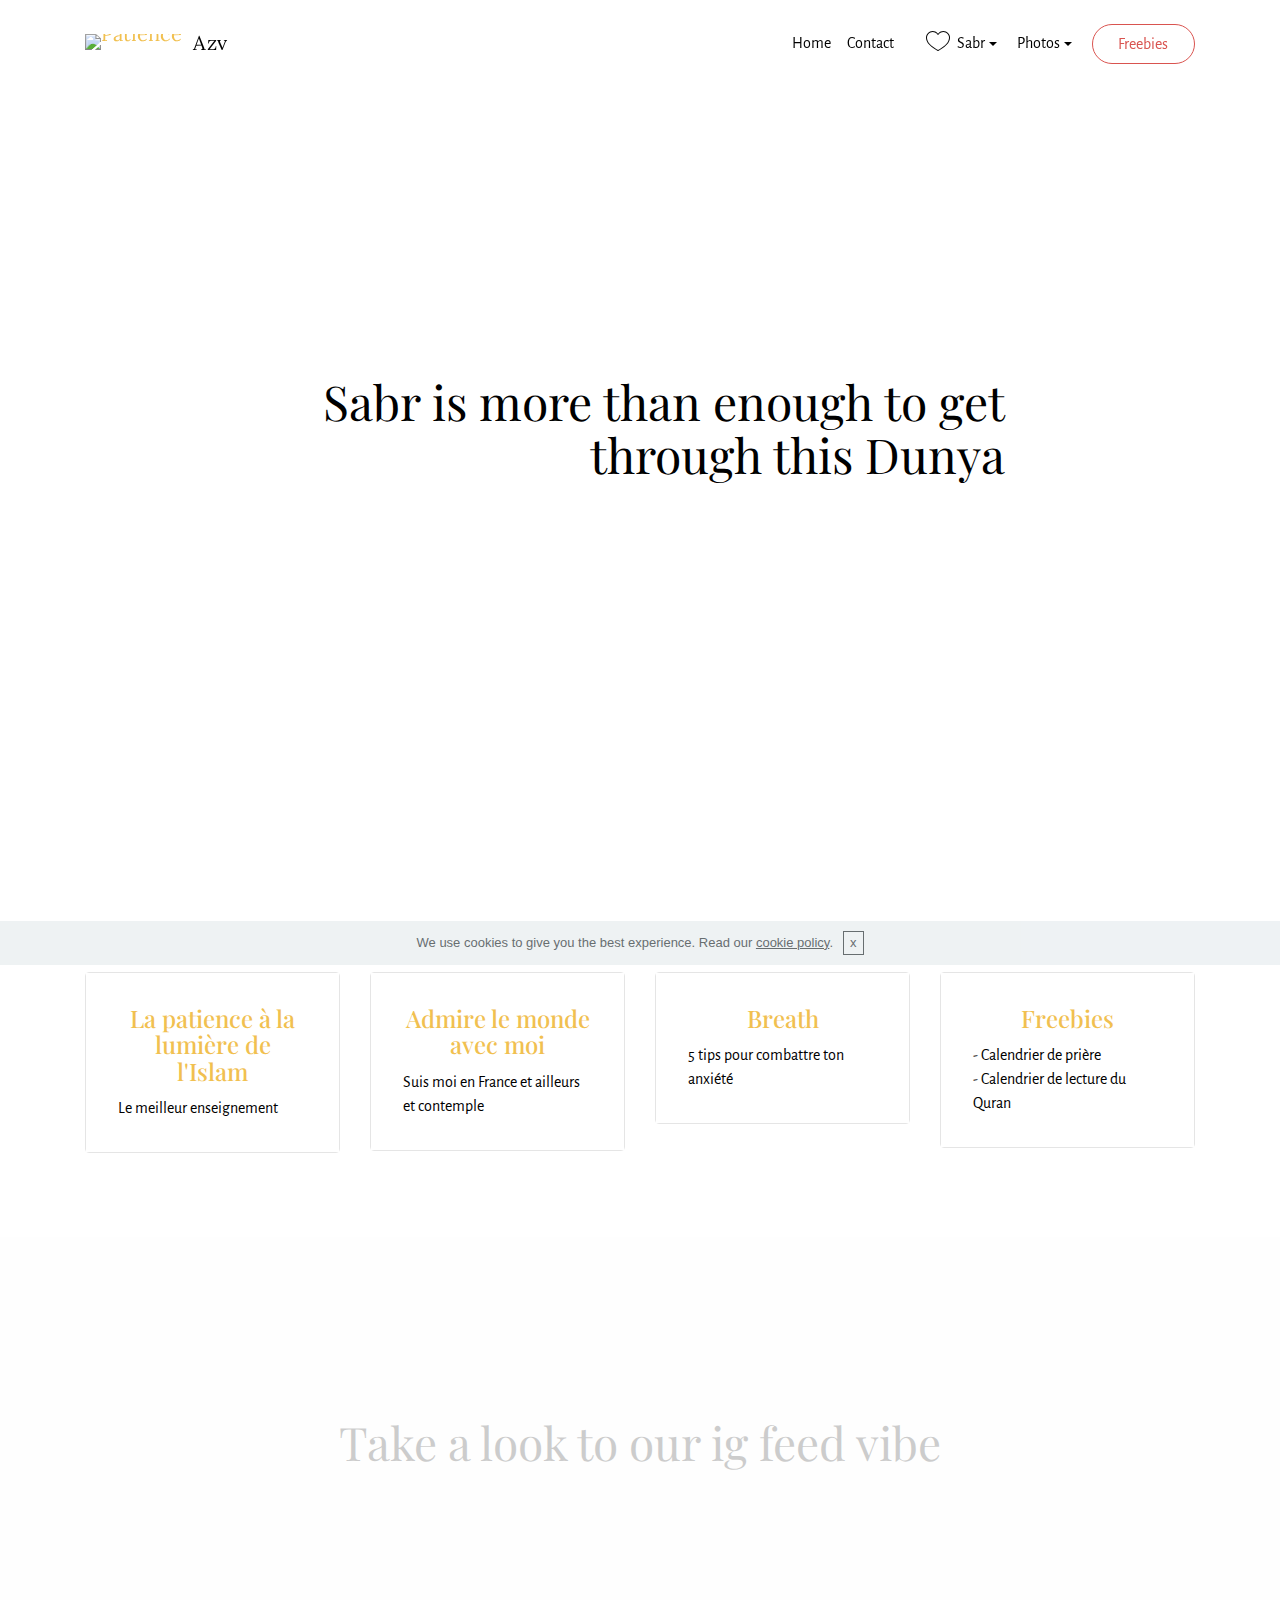
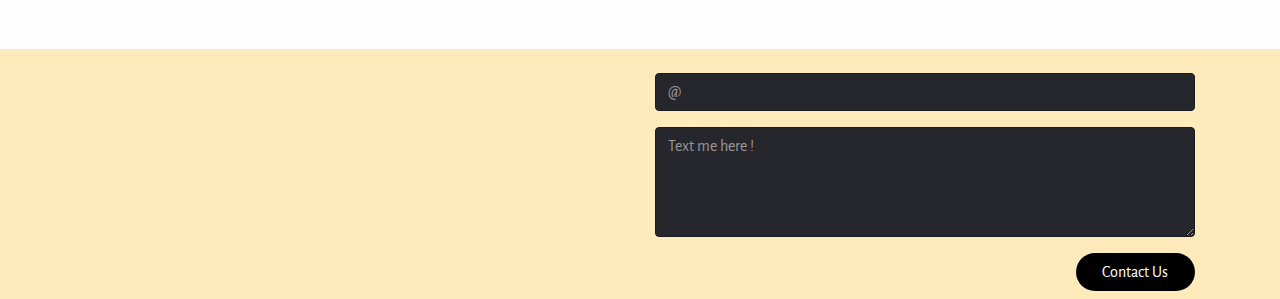
==== index.html @ bce5e8c2 "create github pages" ====
<!DOCTYPE html>
<html  >
<head>
  <!-- Site made with Mobirise Website Builder v4.9.6, https://mobirise.com -->
  <meta charset="UTF-8">
  <meta http-equiv="X-UA-Compatible" content="IE=edge">
  <meta name="generator" content="Mobirise v4.9.6, mobirise.com">
  <meta name="viewport" content="width=device-width, initial-scale=1, minimum-scale=1">
  <link rel="shortcut icon" href="assets/images/avatar-f344ed665e72-128-128x128.jpg" type="image/x-icon">
  <meta name="description" content="">
  
  <title>Home</title>
  <link rel="stylesheet" href="https://fonts.googleapis.com/css?family=Alegreya+Sans:400,700&subset=latin,vietnamese,latin-ext">
  <link rel="stylesheet" href="assets/web/assets/mobirise-icons/mobirise-icons.css">
  <link rel="stylesheet" href="https://fonts.googleapis.com/css?family=Playfair+Display:400,700&subset=latin,cyrillic">
  <link rel="stylesheet" href="assets/tether/tether.min.css">
  <link rel="stylesheet" href="assets/bootstrap/css/bootstrap.min.css">
  <link rel="stylesheet" href="assets/soundcloud-plugin/style.css">
  <link rel="stylesheet" href="assets/style.css">
  <link rel="stylesheet" href="assets/slick.css">
  <link rel="stylesheet" href="assets/dropdown-menu/style.light.css">
  <link rel="stylesheet" href="assets/puritym/css/style.css">
  <link rel="stylesheet" href="assets/mobirise/css/mbr-additional.css" type="text/css">
  
  
  
</head>
<body>
  <section id="dropdown-menu-1d" data-rv-view="0">

    <nav class="navbar navbar-dropdown transparent navbar-fixed-top bg-color">

        <div class="container">

            <div class="navbar-brand">
                <a href="https://sabr.com" class="navbar-logo"><img src="assets/images/avatar-f344ed665e72-128-128x128.jpg" alt="Patience" title="Logo"></a>
                <a class="text-black" href="https://mobirise.com">Azv</a>
            </div>

            <button class="navbar-toggler pull-xs-right hidden-md-up" type="button" data-toggle="collapse" data-target="#exCollapsingNavbar">
                <div class="hamburger-icon"></div>
            </button>

            <ul class="nav-dropdown collapse pull-xs-right navbar-toggleable-sm nav navbar-nav" id="exCollapsingNavbar"><li class="nav-item"><a class="nav-link link" href="index.html">Home</a></li><li class="nav-item"><a class="nav-link link" href="index.html#contacts3-3">Contact</a></li><li class="nav-item"><a class="nav-link link" href="https://mobirise.com/"></a></li><li class="nav-item dropdown open"><a class="nav-link link dropdown-toggle" data-toggle="dropdown-submenu" href="https://mobirise.com/" aria-expanded="true"><span class="mbri-hearth mbr-iconfont mbr-iconfont-btn"></span>Sabr</a><div class="dropdown-menu"><a class="dropdown-item" href="tips.html">5 tips</a><a class="dropdown-item" href="sabr.html">Flux</a><div class="dropdown open"><a class="dropdown-item dropdown-toggle" data-toggle="dropdown-submenu" href="https://mobirise.com/" aria-expanded="true"></a><div class="dropdown-menu dropdown-submenu"><a class="dropdown-item" href="https://mobirise.com/"></a><a class="dropdown-item" href="https://mobirise.com/"></a><a class="dropdown-item" href="https://mobirise.com/"></a><a class="dropdown-item" href="https://mobirise.com/"></a><a class="dropdown-item" href="https://mobirise.com/"></a><a class="dropdown-item" href="https://mobirise.com/"></a><a class="dropdown-item" href="https://mobirise.com/"></a><a class="dropdown-item" href="https://mobirise.com/"></a></div></div><a class="dropdown-item" href="https://mobirise.com/"></a></div></li><li class="nav-item dropdown"><a class="nav-link link dropdown-toggle" data-toggle="dropdown-submenu" href="https://mobirise.com/" aria-expanded="false">Photos</a><div class="dropdown-menu"><a class="dropdown-item" href="http://forums.mobirise.com/">Sunset</a><a class="dropdown-item" href="https://mobirise.com/">Architecture</a><a class="dropdown-item" href="https://mobirise.com/">Paysage</a></div></li><li class="nav-item nav-btn"><a class="nav-link btn btn-danger-outline btn-danger" href="freebies.html">Freebies</a></li></ul>

        </div>

    </nav>

</section>

<section class="mbr-section mbr-section-full mbr-after-navbar" id="header1-8" data-bg-video="https://www.youtube.com/watch?v=uNCr7NdOJgw" data-rv-view="2">
    <div class="mbr-table-cell">
        <div class="mbr-overlay" style="opacity: 0.3; background-color: rgb(255, 255, 255);"></div>
        <div class="container">
            <div class="row">
                <div class="col-md-8 col-md-offset-2 text-xs-center">

                    <h1 class="mbr-section-title display-1">Sabr is more than enough to get through this Dunya</h1>
                    
                    
                </div>
            </div>
        </div>
        
    </div>
</section>

<section class="mbr-section mbr-section-small" id="content4-7" data-rv-view="5" style="background-color: rgb(255, 255, 255); padding-top: 4.5rem; padding-bottom: 4.5rem;">
    
    <div class="container">
        <div class="row">
            <div class="col-sm-6 col-md-3">
                <div class="card cart-block">
                    <div class="card-block">
                        <h4 class="card-title text-xs-center"><a href="sabr.html">La patience à la lumière de l'Islam</a></h4>
                        <p class="card-text">Le meilleur enseignement&nbsp;</p>
                    </div>
                </div>
            </div>
            <div class="col-sm-6 col-md-3">
                <div class="card cart-block">
                    <div class="card-block">
                        <h4 class="card-title text-xs-center"><a href="images.html">Admire le monde avec moi</a></h4>
                        <p class="card-text">Suis moi en France et ailleurs et contemple</p>
                    </div>
                </div>
            </div>
            <div class="col-sm-6 col-md-3">
                <div class="card cart-block">
                    <div class="card-block">
                        <h4 class="card-title text-xs-center"><a href="tips.html">Breath</a></h4>
                        <p class="card-text">5 tips pour combattre ton anxiété</p>
                    </div>
                </div>
            </div>
            <div class="col-sm-6 col-md-3">
                <div class="card cart-block">
                    <div class="card-block">
                        <h4 class="card-title text-xs-center"><a href="freebies.html">Freebies</a></h4>
                        <p class="card-text">- Calendrier de prière<br>- Calendrier de lecture du Quran<br></p>
                    </div>
                </div>
            </div>
        </div>
    </div>
</section>

<section class="mbr-instagram-feed" data-rows="2" data-per-row-slider="" data-spacing="25" data-full-width="" data-token="6858901821.727bfe1.1b6ce65fba1f44b18cb4cd4fdd950321" data-per-row-grid="4" id="instagram-feed-block-0" data-rv-view="8" style="background-color: rgb(250, 250, 250); padding-top: 120px; padding-bottom: 120px;">
    
    <div class="container container_toggle">
        <div class="row">
            <div class="col">
                <div class="inst">
                    <h1 class="inst__title align-center mbr-fonts-style display-2">Take a look to our ig feed vibe</h1>
                    <div class="inst__content"></div>
                    
                </div>
            </div>
        </div>
    </div>
</section>

<section class="mbr-section mbr-section-small mbr-footer" id="contacts3-3" data-rv-view="10" style="background-color: rgb(254, 234, 186); padding-top: 1.5rem; padding-bottom: 0rem;">
    
    <div class="container">
        <div class="row">
            <div class="col-xs-12 col-md-3">
                <p></p>
            </div>
            <div class="col-xs-12 col-md-3"><br></div>
            <div class="col-xs-12 col-md-6" data-form-type="formoid">
                <div data-form-alert="true"><div hidden="" data-form-alert-success="true">Thanks guys !</div></div>
                <form action="https://mobirise.com/" method="post" data-form-title="MESSAGE">
                    <input type="hidden" value="liYkKkmPXoSe45EIgPayhD2ptLoiFRHOSjGR/8s+wASW4CvaYGzMm7VzmRflT7pzhmy2KMfcDWHfheKufHpAK67StiUDo1gWzpwzQFe5rUxRvrKaMI/DrkIcIG9L8Z79" data-form-email="true">
                    
                    <div class="form-group">
                        <input type="email" class="form-control input-sm input-inverse" name="email" required="" placeholder="@" data-form-field="Email">
                    </div>
                    
                    <div class="form-group">
                        <textarea class="form-control input-sm input-inverse" name="message" rows="4" placeholder="Text me here !" data-form-field="Message"></textarea>
                    </div>
                    <div class="text-xs-right"><button type="submit" class="btn btn-black">Contact Us</button></div>
                </form>
            </div>
        </div>
    </div>
</section>


  <script src="assets/web/assets/jquery/jquery.min.js"></script>
  <script src="assets/tether/tether.min.js"></script>
  <script src="assets/bootstrap/js/bootstrap.min.js"></script>
  <script src="assets/cookies-alert-plugin/cookies-alert-core.js"></script>
  <script src="assets/cookies-alert-plugin/cookies-alert-script.js"></script>
  <script src="assets/smooth-scroll/smooth-scroll.js"></script>
  <script src="assets/jquery-mb-ytplayer/jquery.mb.ytplayer.min.js"></script>
  <script src="assets/index.js"></script>
  <script src="assets/slick.min.js"></script>
  <script src="assets/dropdown-menu/script.js"></script>
  <script src="assets/puritym/js/script.js"></script>
  <script src="assets/formoid/formoid.min.js"></script>
  
  
<input name="cookieData" type="hidden" data-cookie-text="We use cookies to give you the best experience. Read our <a href='privacy.html'>cookie policy</a>.">
  </body>
</html>
---- assets/web/assets/mobirise-icons/mobirise-icons.css ----
@font-face {
  font-family: 'MobiriseIcons';
  src:  url('mobirise-icons.eot?spat4u');
  src:  url('mobirise-icons.eot?spat4u#iefix') format('embedded-opentype'),
    url('mobirise-icons.ttf?spat4u') format('truetype'),
    url('mobirise-icons.woff?spat4u') format('woff'),
    url('mobirise-icons.svg?spat4u#MobiriseIcons') format('svg');
  font-weight: normal;
  font-style: normal;
}

[class^="mbri-"], [class*=" mbri-"] {
  /* use !important to prevent issues with browser extensions that change fonts */
  font-family: MobiriseIcons !important;
  speak: none;
  font-style: normal;
  font-weight: normal;
  font-variant: normal;
  text-transform: none;
  line-height: 1;

  /* Better Font Rendering =========== */
  -webkit-font-smoothing: antialiased;
  -moz-osx-font-smoothing: grayscale;
}

.mbri-add-submenu:before {
  content: "\e900";
}
.mbri-alert:before {
  content: "\e901";
}
.mbri-align-center:before {
  content: "\e902";
}
.mbri-align-justify:before {
  content: "\e903";
}
.mbri-align-left:before {
  content: "\e904";
}
.mbri-align-right:before {
  content: "\e905";
}
.mbri-android:before {
  content: "\e906";
}
.mbri-apple:before {
  content: "\e907";
}
.mbri-arrow-down:before {
  content: "\e908";
}
.mbri-arrow-next:before {
  content: "\e909";
}
.mbri-arrow-prev:before {
  content: "\e90a";
}
.mbri-arrow-up:before {
  content: "\e90b";
}
.mbri-bold:before {
  content: "\e90c";
}
.mbri-bookmark:before {
  content: "\e90d";
}
.mbri-bootstrap:before {
  content: "\e90e";
}
.mbri-briefcase:before {
  content: "\e90f";
}
.mbri-browse:before {
  content: "\e910";
}
.mbri-bulleted-list:before {
  content: "\e911";
}
.mbri-calendar:before {
  content: "\e912";
}
.mbri-camera:before {
  content: "\e913";
}
.mbri-cart-add:before {
  content: "\e914";
}
.mbri-cart-full:before {
  content: "\e915";
}
.mbri-cash:before {
  content: "\e916";
}
.mbri-change-style:before {
  content: "\e917";
}
.mbri-chat:before {
  content: "\e918";
}
.mbri-clock:before {
  content: "\e919";
}
.mbri-close:before {
  content: "\e91a";
}
.mbri-cloud:before {
  content: "\e91b";
}
.mbri-code:before {
  content: "\e91c";
}
.mbri-contact-form:before {
  content: "\e91d";
}
.mbri-credit-card:before {
  content: "\e91e";
}
.mbri-cursor-click:before {
  content: "\e91f";
}
.mbri-cust-feedback:before {
  content: "\e920";
}
.mbri-database:before {
  content: "\e921";
}
.mbri-delivery:before {
  content: "\e922";
}
.mbri-desktop:before {
  content: "\e923";
}
.mbri-devices:before {
  content: "\e924";
}
.mbri-down:before {
  content: "\e925";
}
.mbri-download:before {
  content: "\e989";
}
.mbri-drag-n-drop:before {
  content: "\e927";
}
.mbri-drag-n-drop2:before {
  content: "\e928";
}
.mbri-edit:before {
  content: "\e929";
}
.mbri-edit2:before {
  content: "\e92a";
}
.mbri-error:before {
  content: "\e92b";
}
.mbri-extension:before {
  content: "\e92c";
}
.mbri-features:before {
  content: "\e92d";
}
.mbri-file:before {
  content: "\e92e";
}
.mbri-flag:before {
  content: "\e92f";
}
.mbri-folder:before {
  content: "\e930";
}
.mbri-gift:before {
  content: "\e931";
}
.mbri-github:before {
  content: "\e932";
}
.mbri-globe:before {
  content: "\e933";
}
.mbri-globe-2:before {
  content: "\e934";
}
.mbri-growing-chart:before {
  content: "\e935";
}
.mbri-hearth:before {
  content: "\e936";
}
.mbri-help:before {
  content: "\e937";
}
.mbri-home:before {
  content: "\e938";
}
.mbri-hot-cup:before {
  content: "\e939";
}
.mbri-idea:before {
  content: "\e93a";
}
.mbri-image-gallery:before {
  content: "\e93b";
}
.mbri-image-slider:before {
  content: "\e93c";
}
.mbri-info:before {
  content: "\e93d";
}
.mbri-italic:before {
  content: "\e93e";
}
.mbri-key:before {
  content: "\e93f";
}
.mbri-laptop:before {
  content: "\e940";
}
.mbri-layers:before {
  content: "\e941";
}
.mbri-left-right:before {
  content: "\e942";
}
.mbri-left:before {
  content: "\e943";
}
.mbri-letter:before {
  content: "\e944";
}
.mbri-like:before {
  content: "\e945";
}
.mbri-link:before {
  content: "\e946";
}
.mbri-lock:before {
  content: "\e947";
}
.mbri-login:before {
  content: "\e948";
}
.mbri-logout:before {
  content: "\e949";
}
.mbri-magic-stick:before {
  content: "\e94a";
}
.mbri-map-pin:before {
  content: "\e94b";
}
.mbri-menu:before {
  content: "\e94c";
}
.mbri-mobile:before {
  content: "\e94d";
}
.mbri-mobile2:before {
  content: "\e94e";
}
.mbri-mobirise:before {
  content: "\e94f";
}
.mbri-more-horizontal:before {
  content: "\e950";
}
.mbri-more-vertical:before {
  content: "\e951";
}
.mbri-music:before {
  content: "\e952";
}
.mbri-new-file:before {
  content: "\e953";
}
.mbri-numbered-list:before {
  content: "\e954";
}
.mbri-opened-folder:before {
  content: "\e955";
}
.mbri-pages:before {
  content: "\e956";
}
.mbri-paper-plane:before {
  content: "\e957";
}
.mbri-paperclip:before {
  content: "\e958";
}
.mbri-photo:before {
  content: "\e959";
}
.mbri-photos:before {
  content: "\e95a";
}
.mbri-pin:before {
  content: "\e95b";
}
.mbri-play:before {
  content: "\e95c";
}
.mbri-plus:before {
  content: "\e95d";
}
.mbri-preview:before {
  content: "\e95e";
}
.mbri-print:before {
  content: "\e95f";
}
.mbri-protect:before {
  content: "\e960";
}
.mbri-question:before {
  content: "\e961";
}
.mbri-quote-left:before {
  content: "\e962";
}
.mbri-quote-right:before {
  content: "\e963";
}
.mbri-refresh:before {
  content: "\e964";
}
.mbri-responsive:before {
  content: "\e965";
}
.mbri-right:before {
  content: "\e966";
}
.mbri-rocket:before {
  content: "\e967";
}
.mbri-sad-face:before {
  content: "\e968";
}
.mbri-sale:before {
  content: "\e969";
}
.mbri-save:before {
  content: "\e96a";
}
.mbri-search:before {
  content: "\e96b";
}
.mbri-setting:before {
  content: "\e96c";
}
.mbri-setting2:before {
  content: "\e96d";
}
.mbri-setting3:before {
  content: "\e96e";
}
.mbri-share:before {
  content: "\e96f";
}
.mbri-shopping-bag:before {
  content: "\e970";
}
.mbri-shopping-basket:before {
  content: "\e971";
}
.mbri-shopping-cart:before {
  content: "\e972";
}
.mbri-sites:before {
  content: "\e973";
}
.mbri-smile-face:before {
  content: "\e974";
}
.mbri-speed:before {
  content: "\e975";
}
.mbri-star:before {
  content: "\e976";
}
.mbri-success:before {
  content: "\e977";
}
.mbri-sun:before {
  content: "\e978";
}
.mbri-sun2:before {
  content: "\e979";
}
.mbri-tablet:before {
  content: "\e97a";
}
.mbri-tablet-vertical:before {
  content: "\e97b";
}
.mbri-target:before {
  content: "\e97c";
}
.mbri-timer:before {
  content: "\e97d";
}
.mbri-to-ftp:before {
  content: "\e97e";
}
.mbri-to-local-drive:before {
  content: "\e97f";
}
.mbri-touch-swipe:before {
  content: "\e980";
}
.mbri-touch:before {
  content: "\e981";
}
.mbri-trash:before {
  content: "\e982";
}
.mbri-underline:before {
  content: "\e983";
}
.mbri-unlink:before {
  content: "\e984";
}
.mbri-unlock:before {
  content: "\e985";
}
.mbri-up-down:before {
  content: "\e986";
}
.mbri-up:before {
  content: "\e987";
}
.mbri-update:before {
  content: "\e988";
}
.mbri-upload:before {
 content: "\e926"; 
}
.mbri-user:before {
  content: "\e98a";
}
.mbri-user2:before {
  content: "\e98b";
}
.mbri-users:before {
  content: "\e98c";
}
.mbri-video:before {
  content: "\e98d";
}
.mbri-video-play:before {
  content: "\e98e";
}
.mbri-watch:before {
  content: "\e98f";
}
.mbri-website-theme:before {
  content: "\e990";
}
.mbri-wifi:before {
  content: "\e991";
}
.mbri-windows:before {
  content: "\e992";
}
.mbri-zoom-out:before {
  content: "\e993";
}
.mbri-redo:before {
  content: "\e994";
}
.mbri-undo:before {
  content: "\e995";
}
---- assets/soundcloud-plugin/style.css ----
.addons-container {
  position: relative;
  margin-left: auto;
  margin-right: auto;
  padding-right: 15px;
  padding-left: 15px; }
  @media (min-width: 576px) {
    .addons-container {
      padding-right: 15px;
      padding-left: 15px; } }
  @media (min-width: 768px) {
    .addons-container {
      padding-right: 15px;
      padding-left: 15px; } }
  @media (min-width: 992px) {
    .addons-container {
      padding-right: 15px;
      padding-left: 15px; } }
  @media (min-width: 1200px) {
    .addons-container {
      padding-right: 15px;
      padding-left: 15px; } }
  @media (min-width: 576px) {
    .addons-container {
      width: 540px;
      max-width: 100%; } }
  @media (min-width: 768px) {
    .addons-container {
      width: 720px;
      max-width: 100%; } }
  @media (min-width: 992px) {
    .addons-container {
      width: 960px;
      max-width: 100%; } }
  @media (min-width: 1200px) {
    .addons-container {
      width: 1140px;
      max-width: 100%; } }

.addons-container-inner{
    position: relative;
    width: 100%;
    min-height: 1px;
    padding-right: 15px;
    padding-left: 15px;
}
@media (min-width: 567px) {
    .addons-container-inner{
        -ms-flex: 0 0 66.666667%;
        flex: 0 0 66.666667%;
        max-width: 66.666667%;
    }
}
.addons-row{
    display: flex;
    justify-content:center;
}
---- assets/style.css ----
.mbr-instagram-feed {
  position: relative; }

.inst {
  width: 100%;
  margin: 0 auto;
  position: relative; }
  @media (max-width: 768px) {
    .inst {
      width: 100%; } }
  .inst__login-block p {
    text-align: center; }
  .inst__title {
    padding-bottom: 1rem;
    margin-bottom: 1.5rem;
    line-height: 1.3; }
  .inst__content {
    margin-bottom: 10px; }
  .inst__more {
    margin-top: 20px; }
  .inst__login-button {
    transition: all .2s linear;
    padding: 0 10px 0 80px;
    display: block;
    position: relative;
    text-decoration: none;
    color: white;
    background: #cc0055;
    font-size: 18px;
    line-height: 60px;
    height: 60px;
    border-radius: 2px;
    width: 400px;
    margin: 0 auto; }
    .inst__login-button:hover, .inst__login-button:focus {
      background: #990040;
      text-decoration: none;
      color: white; }
    .inst__login-button:before {
      content: "\f16d";
      display: block;
      position: absolute;
      font-family: "FontAwesome";
      width: 60px;
      height: 60px;
      line-height: 60px;
      top: 0;
      left: 0;
      text-align: center;
      background: rgba(0, 0, 0, 0.1);
      border-radius: 2px 0 0 2px; }
  .inst__loader-wrapper {
    position: absolute;
    width: 100%;
    height: 100%;
    background: white;
    opacity: 0.8;
    top: 0;
    left: 0; }
  .inst__loader {
    width: 100px;
    height: 100px;
    border-radius: 100%;
    position: relative;
    margin: 0 auto;
    top: 50%;
    transform: translateY(-50%); }
    .inst__loader span {
      display: inline-block;
      width: 20px;
      height: 20px;
      border-radius: 100%;
      background-color: #ff4488;
      margin: 35px 5px;
      opacity: 0; }
      .inst__loader span:nth-child(1) {
        animation: opacitychange 1s ease-in-out infinite; }
      .inst__loader span:nth-child(2) {
        animation: opacitychange 1s ease-in-out 0.33s infinite; }
      .inst__loader span:nth-child(3) {
        animation: opacitychange 1s ease-in-out 0.66s infinite; }

@keyframes opacitychange {
  0%, 100% {
    opacity: 0; }
  60% {
    opacity: 1; } }
  .inst__account {
    margin-bottom: 20px; }
  .inst__avatar {
    float: left;
    margin-right: -50px;
    height: 50px; }
    .inst__avatar img {
      height: 100%;
      border-radius: 50%;
      border: 1px solid rgba(0, 0, 0, 0.0975); }
  .inst__link {
    float: right;
    padding: 12px 10px 10px 0;
    padding-left: 60px;
    width: 100%;
    overflow-x: hidden; }
    .inst__link a {
      text-decoration: none;
      height: 50px;
      line-height: 16px; }
  .inst__images .slick-frame {
    visibility: hidden; }
  .inst__images .slick-frame.slick-initialized {
    visibility: visible; }
  .inst__images .slick-arrow {
    text-indent: -9999px;
    position: absolute;
    width: 50px;
    height: 50px;
    line-height: 50px;
    margin: 0;
    padding: 0;
    outline: none !important;
    top: 50%;
    transform: translateY(-50%);
    z-index: 10;
    cursor: pointer;
    border: none;
    background: transparent; }
    .inst__images .slick-arrow:before {
      transition: all .2s linear;
      display: block;
      position: absolute;
      top: 0;
      left: 0;
      width: 100%;
      height: 100%;
      font-family: "MobiriseIcons" !important;
      text-indent: 0;
      color: white;
      font-size: 1.5rem;
      cursor: pointer;
      border: 2px solid #fff;
      border-radius: 50%;
      opacity: 0;
      background: rgba(0, 0, 0, 0.5); }
    .inst__images .slick-arrow:hover:before {
      opacity: 1 !important;
      background: #1b1b1b !important; }
    .inst__images .slick-arrow.slick-prev {
      left: 15px; }
      .inst__images .slick-arrow.slick-prev:before {
        content: "\e943"; }
    .inst__images .slick-arrow.slick-next {
      right: 15px; }
      .inst__images .slick-arrow.slick-next:before {
        content: "\e966"; }
  .inst__images:hover .slick-arrow:before {
    opacity: .5; }
  .inst__error {
    padding: 10px;
    background: pink;
    border: 1px solid deeppink;
    color: red;
    border-radius: 3px; }

.inst-card {
  position: relative; }
  .inst-card:hover .inst-card__info {
    opacity: 1; }
  .inst-card__link {
    display: block;
    background-size: cover;
    background-position: center;
    width: 100%;
    height: 100%; }
  .inst-card__info {
    transition: opacity .2s linear;
    opacity: 0;
    display: block;
    position: relative;
    top: -100%;
    left: 0;
    width: 100%;
    height: 100%;
    background: rgba(0, 0, 0, 0.8); }
  .inst-card__info-inner {
    width: 100%;
    display: block;
    margin: 0;
    padding: 0;
    position: absolute;
    top: 50%;
    transform: translateY(-50%);
    text-align: center;
    color: white;
    font-size: 16px; }
  .inst-card__likes span {
    font-size: 20px;
    color: lightcoral; }
  .inst-card__comments span {
    font-size: 20px;
    color: lightskyblue; }
---- assets/dropdown-menu/style.light.css ----
.navbar-dropdown-open{overflow:hidden!important}.navbar-dropdown-open .navbar-dropdown.opened{bottom:0;left:0;overflow-y:scroll;position:fixed;right:0;top:0;transition:none}.navbar-dropdown{left:0;padding-top:1.5rem;padding-bottom:1.5rem;position:absolute;right:0;top:0;transition:all 0.25s ease;z-index:1030}.navbar-dropdown .navbar-brand,.navbar-dropdown .navbar-toggler{position:relative;z-index:995}.navbar-dropdown.bg-color.transparent{background:none!important}.navbar-dropdown.navbar-fixed-top{position:fixed}.navbar-dropdown .navbar-brand{line-height:0;margin-right:1.5rem;padding:0}.navbar-dropdown .navbar-brand a{line-height:2.35rem;vertical-align:middle}.navbar-dropdown .navbar-brand a,.navbar-dropdown .navbar-brand a:hover{text-decoration:none}.navbar-dropdown .navbar-brand .navbar-logo,.navbar-dropdown .navbar-brand .navbar-logo a{line-height:0;vertical-align:baseline}.navbar-dropdown .navbar-logo{margin-right:0.5rem}.navbar-dropdown .navbar-logo img{display:inline;height:2.35rem}@media (max-width:543px){.navbar-dropdown .navbar-toggleable-xs{padding-top:0.425rem}.navbar-dropdown .navbar-toggleable-xs .btn{margin-bottom:0.425rem;margin-top:0.425rem}.navbar-dropdown .navbar-toggleable-xs .dropdown-menu{padding-bottom:0.425rem}.navbar-dropdown .navbar-toggleable-xs .dropdown-menu .dropdown-menu{padding-bottom:0}}@media (max-width:767px){.navbar-dropdown .navbar-toggleable-sm{padding-top:0.425rem}.navbar-dropdown .navbar-toggleable-sm .btn{margin-bottom:0.425rem;margin-top:0.425rem}.navbar-dropdown .navbar-toggleable-sm .dropdown-menu{padding-bottom:0.425rem}.navbar-dropdown .navbar-toggleable-sm .dropdown-menu .dropdown-menu{padding-bottom:0}}@media (max-width:991px){.navbar-dropdown .navbar-toggleable-md{padding-top:0.425rem}.navbar-dropdown .navbar-toggleable-md .btn{margin-bottom:0.425rem;margin-top:0.425rem}.navbar-dropdown .navbar-toggleable-md .dropdown-menu{padding-bottom:0.425rem}.navbar-dropdown .navbar-toggleable-md .dropdown-menu .dropdown-menu{padding-bottom:0}}@media (min-width:544px){.navbar-dropdown{border-radius:0}}.navbar-dropdown .btn{margin-bottom:0}.navbar-dropdown .btn-white-outline{color:#fff;background-image:none;background-color:transparent;border-color:#fff}.navbar-dropdown .btn-white-outline:focus,.navbar-dropdown .btn-white-outline.focus,.navbar-dropdown .btn-white-outline:active,.navbar-dropdown .btn-white-outline.active,.open > .navbar-dropdown .btn-white-outline.dropdown-toggle{color:#000;background-color:#fff;border-color:#fff}.navbar-dropdown .btn-white-outline:hover{color:#000;background-color:#fff;border-color:#fff}.navbar-dropdown .btn-white-outline.disabled:focus,.navbar-dropdown .btn-white-outline.disabled.focus,.navbar-dropdown .btn-white-outline:disabled:focus,.navbar-dropdown .btn-white-outline:disabled.focus{border-color:white}.navbar-dropdown .btn-white-outline.disabled:hover,.navbar-dropdown .btn-white-outline:disabled:hover{border-color:white}.navbar-dropdown .btn-black-outline{color:#000;background-image:none;background-color:transparent;border-color:#000}.navbar-dropdown .btn-black-outline:focus,.navbar-dropdown .btn-black-outline.focus,.navbar-dropdown .btn-black-outline:active,.navbar-dropdown .btn-black-outline.active,.open > .navbar-dropdown .btn-black-outline.dropdown-toggle{color:#fff;background-color:#000;border-color:#000}.navbar-dropdown .btn-black-outline:hover{color:#fff;background-color:#000;border-color:#000}.navbar-dropdown .btn-black-outline.disabled:focus,.navbar-dropdown .btn-black-outline.disabled.focus,.navbar-dropdown .btn-black-outline:disabled:focus,.navbar-dropdown .btn-black-outline:disabled.focus{border-color:#333}.navbar-dropdown .btn-black-outline.disabled:hover,.navbar-dropdown .btn-black-outline:disabled:hover{border-color:#333}.is-builder .navbar-dropdown .dropdown-toggle::after{vertical-align:baseline}.dropdown-menu.dropdown-submenu{left:100%;margin-left:-6px;margin-top:-6px;top:0}.dropdown-menu .dropdown-toggle[data-toggle="dropdown-submenu"]::after{border-bottom:0.3em solid transparent;border-left:0.3em solid;border-right:0;border-top:0.3em solid transparent;margin-left:0.3rem}.dropdown-menu .dropdown-toggle[data-toggle="dropdown-submenu"][aria-expanded="true"]{background-color:#f5f5f5}.dropdown-menu .dropdown-item:focus{outline:0}.nav-dropdown-sm{clear:left;float:none!important;position:relative;z-index:999}.nav-dropdown-sm .nav-item{float:none}.nav-dropdown-sm .nav-item + .nav-item{margin-left:0}.nav-dropdown-sm .nav-link,.nav-dropdown-sm .dropdown-item{position:relative}.nav-dropdown-sm .dropdown-toggle::after{position:absolute;right:0;top:50%;margin-top:-0.15em}.nav-dropdown-sm .dropdown-toggle[data-toggle="dropdown-submenu"]::after{margin-left:.25rem;border-top:0.3em solid;border-right:0.3em solid transparent;border-left:0.3em solid transparent;border-bottom:0}.nav-dropdown-sm .dropdown-toggle[data-toggle="dropdown-submenu"][aria-expanded="true"]::after{border-top:0;border-right:0.3em solid transparent;border-left:0.3em solid transparent;border-bottom:0.3em solid}.nav-dropdown-sm .dropdown-menu{margin:0;padding:0;position:relative;top:0;left:0;width:100%;border:0;float:none;border-radius:0;background:none;padding-left:20px}.nav-dropdown-sm .dropdown-item{padding-left:0}.nav-dropdown-sm .dropdown-item,.nav-dropdown-sm .dropdown-item:hover,.nav-dropdown-sm .dropdown-item:focus{background:none!important}
---- assets/puritym/css/style.css ----
.engine {
	position: absolute;
	text-indent: -2400px;
	text-align: center;
	padding: 0;
	top: 0;
	left: -2400px;
}/**
 * BOOTSTRAP CUSTOM
 */
.container {
  position: relative; }

.btn {
  margin-bottom: 0.5rem; }
  .btn + .btn {
    margin-left: 1rem; }

.btn-white {
  background: #fff;
  color: inherit; }

.btn-black {
  background: #000;
  color: #fff; }

.btn-social,
.btn-social:hover,
.btn-social:active,
.btn-social:focus {
  color: #fff; }

.display-1 {
  font-size: 4.3rem;
  margin-top: 3.9rem;
  margin-bottom: 2.8rem; }

.display-2 {
  font-size: 3.5rem;
  margin-top: 3.5rem;
  margin-bottom: 2.5rem; }

.display-3 {
  font-size: 2.8rem;
  margin-top: 3.2rem;
  margin-bottom: 2rem; }

.display-4 {
  font-size: 2.3rem;
  margin-top: 2.3rem;
  margin-bottom: 1.8rem; }

p.lead,
.lead p {
  margin-bottom: 2rem; }

.card .card-img-top {
  width: 100%; }

.card-block {
  background-color: #fff; }

@media (min-width: 768px) {
  .col-md-4:nth-of-type(3n+1) {
    clear: left; } }
@media (min-width: 544px) and (max-width: 767px) {
  .col-md-4:nth-of-type(odd) {
    clear: left; } }
.row.no-gutter {
  margin-left: 0;
  margin-right: 0; }

.row.no-gutter > [class*=col-]:not(:first-child),
.row.no-gutter > [class*=col-]:not(:last-child) {
  padding-right: 0;
  padding-left: 0; }

blockquote {
  padding: .5rem 1rem;
  margin: 0 0 1rem;
  margin-bottom: 1rem;
  font-size: 1.25rem;
  border-left: .25rem solid #f1c050; }

/**
 * TYPOGRAPHY
 */
body {
  font-family: "Alegreya Sans", sans-serif; }

h1, h2, h3, h4, h5, h6,
.h1, .h2, .h3, .h4, .h5, .h6,
.display-1, .display-2, .display-3, .display-4 {
  font-family: "Playfair Display", sans-serif; }

/**
 * MAPS
 */
@-webkit-keyframes mapCircleLoading {
  from {
    -webkit-transform: rotate(0deg); }
  to {
    -webkit-transform: rotate(359deg); } }
@keyframes mapCircleLoading {
  from {
    transform: rotate(0deg); }
  to {
    transform: rotate(359deg); } }
.mbr-map {
  position: relative; }
  .mbr-map iframe {
    height: 100%;
    width: 100%; }
  .mbr-map [data-state-details] {
    color: #6b6763;
    font-family: "Alegreya Sans", sans-serif;
    font-size: 1.25rem;
    height: 1.5em;
    margin-top: -0.75em;
    padding-left: 20px;
    padding-right: 20px;
    position: absolute;
    text-align: center;
    top: 50%;
    width: 100%; }
  .mbr-map[data-state] {
    background: #e9e5dc; }
  .mbr-map[data-state="loading"] [data-state-details] {
    display: none; }
  .mbr-map[data-state="loading"]::after {
    content: "";
    -webkit-animation: mapCircleLoading .6s infinite linear;
    animation: mapCircleLoading .6s infinite linear;
    border-radius: 50%;
    border: 6px rgba(255, 255, 255, 0.35) solid;
    border-top-color: #fff;
    height: 40px;
    left: 50%;
    margin-left: -20px;
    margin-top: -20px;
    position: absolute;
    top: 50%;
    width: 40px; }

/**
 * SECTIONS
 */
.mbr-section {
  position: relative;
  padding-top: 9rem;
  padding-bottom: 9rem;
  background-position: 50% 50%;
  background-repeat: no-repeat;
  background-size: cover; }

.mbr-section-full {
  display: table;
  width: 100%;
  height: 100vh;
  padding-top: 0;
  padding-bottom: 0; }

.mbr-section-small {
  padding-top: 4.5rem;
  padding-bottom: 4.5rem; }

.mbr-section-nopadding {
  padding-top: 0;
  padding-bottom: 0; }

.mbr-section-title {
  margin-top: 0; }

.mbr-table {
  display: table; }

.mbr-table-cell {
  position: relative;
  display: table-cell;
  vertical-align: middle;
  padding-top: 9rem;
  padding-bottom: 9rem; }

.mbr-inner-padding {
  padding: 4rem; }

/* footer */
.mbr-footer {
  color: #fff; }
  .mbr-footer .mbr-map,
  .mbr-footer .mbr-google-map {
    height: 300px; }
  .mbr-footer .form-control {
    color: #fff;
    background-color: #26272c;
    border-color: #1b1c20; }
  .mbr-footer ul {
    list-style-type: none;
    padding: 0; }
    .mbr-footer ul li {
      position: relative;
      padding-left: 1.2rem; }
      .mbr-footer ul li:before {
        content: '';
        position: absolute;
        margin-left: -1.2rem;
        width: 10px;
        height: 1px;
        top: 50%;
        background-color: #fff; }

footer.mbr-footer {
  padding-top: 3rem;
  padding-bottom: 2rem; }

/**
 * NAVBAR
 */
.mbr-navbar {
  position: absolute;
  top: 0;
  right: 0;
  left: 0;
  padding: 1.5rem 1rem;
  background-color: #fff;
  z-index: 1030; }
  .mbr-navbar.navbar-fixed-top {
    position: fixed; }
  .mbr-navbar.navbar-transparent {
    background-color: transparent; }
  .mbr-navbar .navbar-logo {
    margin-right: 1.5rem;
    float: left; }
  .mbr-navbar .navbar-logo,
  .mbr-navbar .navbar-logo img {
    height: 37px; }
  .mbr-navbar .navbar-brand {
    margin-right: 1.5rem; }
  .mbr-navbar .navbar-divider,
  .mbr-navbar .navbar-nav .nav-item + .nav-item,
  .mbr-navbar .navbar-nav .nav-link + .nav-link {
    margin-left: 1rem; }
  .mbr-navbar .navbar-nav + .navbar-nav {
    margin-right: 20px; }

.mbr-navbar .hamburger-icon, .navbar-dropdown .hamburger-icon {
  content: "";
  width: 16px;
  -webkit-box-shadow: 0 -6px 0 1px,0 0 0 1px,0 6px 0 1px;
  -moz-box-shadow: 0 -6px 0 1px,0 0 0 1px,0 6px 0 1px;
  box-shadow: 0 -6px 0 1px,0 0 0 1px,0 6px 0 1px; }

/**
 * HELPERS
 */
/* Colors */
.text-white {
  color: #fff !important; }

.text-black {
  color: #000 !important; }

/**
 * Mobirise Classes
 */
.mbr-after-navbar:before {
  content: "";
  display: block;
  height: 54px; }

.mbr-section__container--first {
  padding-bottom: 1rem; }

.mbr-section__container--middle {
  padding-top: 1rem;
  padding-bottom: 1rem; }

.mbr-section__container--last {
  padding-top: 1rem; }

.mbr-overlay,
.mbr-background-video,
.mbr-background-video-preview {
  position: absolute;
  bottom: 0;
  left: 0;
  right: 0;
  top: 0; }

.mbr-overlay {
  background-color: #fff;
  opacity: 0.5;
  z-index: 1; }
  .mbr-overlay ~ * {
    z-index: 2; }

.mbr-background-video-preview {
  z-index: 0 !important; }

.mbr-figure {
  display: block;
  overflow: hidden;
  position: relative;
  width: 100%;
  margin: 0; }
  .mbr-figure img, .mbr-figure iframe {
    display: block;
    width: 100%; }
  .mbr-figure .mbr-figure-caption {
    width: 100%;
    padding: 1.5rem 0;
    background-color: #FFF8E0; }
  .mbr-figure .mbr-figure-caption-over {
    position: absolute;
    bottom: 0;
    background-color: rgba(255, 255, 255, 0.5); }

.mbr-map,
.mbr-google-map {
  height: 400px; }

.mbr-arrow {
  position: absolute;
  text-align: center;
  font-size: 35px;
  bottom: 71px;
  left: 50%;
  text-decoration: none !important;
  width: 30px;
  margin-left: -15px;
  line-height: 1px;
  padding: 0 20px;
  -webkit-animation: floating-arrow 1.6s infinite ease-in-out 0s;
  -o-animation: floating-arrow 1.6s infinite ease-in-out 0s;
  animation: floating-arrow 1.6s infinite ease-in-out 0s; }
  .mbr-arrow, .mbr-arrow:hover, .mbr-arrow:focus {
    color: inherit; }

@-webkit-keyframes floating-arrow {
  from {
    -webkit-transform: translateY(0);
    transform: translateY(0); }
  65% {
    -webkit-transform: translateY(11px);
    transform: translateY(11px); }
  to {
    -webkit-transform: translateY(0);
    transform: translateY(0); } }
@-o-keyframes floating-arrow {
  from {
    -webkit-transform: translateY(0);
    transform: translateY(0); }
  65% {
    -webkit-transform: translateY(11px);
    transform: translateY(11px); }
  to {
    -webkit-transform: translateY(0);
    transform: translateY(0); } }
@keyframes floating-arrow {
  from {
    -webkit-transform: translateY(0);
    transform: translateY(0); }
  65% {
    -webkit-transform: translateY(11px);
    transform: translateY(11px); }
  to {
    -webkit-transform: translateY(0);
    transform: translateY(0); } }
@media (max-width: 767px) {
  .mbr-arrow {
    bottom: 41px; } }
@media (max-width: 320px) {
  .mbr-arrow {
    bottom: 21px;
    text-align: center; } }
@media all and (device-width: 320px) and (device-height: 568px) and (orientation: portrait) {
  .mbr-arrow {
    bottom: 31px; } }
/*-------

   Slider

-------*/
.mbr-slider .carousel-inner > .active,
.mbr-slider .carousel-inner > .next,
.mbr-slider .carousel-inner > .prev {
  display: table; }

.mbr-slider .carousel-control {
  background-image: none;
  width: 54px;
  height: 54px;
  top: 50%;
  margin-top: -27px;
  line-height: 54px;
  border-radius: 27px;
  color: inherit;
  background: #fff;
  border: 1px solid #000;
  opacity: 1;
  text-shadow: none;
  z-index: 5;
  -webkit-transition: all 0.2s ease-in-out 0s;
  -o-transition: all 0.2s ease-in-out 0s;
  transition: all 0.2s ease-in-out 0s; }

.mbr-slider .carousel-control .icon-next,
.mbr-slider .carousel-control .icon-prev {
  margin-top: -18px;
  font-size: 30px; }

.mbr-slider .carousel-control.left {
  margin-left: 2rem; }

.mbr-slider .carousel-control.right {
  margin-right: 2rem; }

.mbr-slider .carousel-control:hover {
  background: #000;
  color: #fff; }

.mbr-slider .carousel-indicators {
  bottom: 0; }

.mbr-slider .carousel-indicators li,
.mbr-slider .carousel-indicators .active {
  width: 15px;
  height: 15px;
  margin: 3px;
  border: 1px solid #000; }

.mbr-slider .carousel-indicators .active {
  background-color: #000; }

.mbr-slider .mbr-overlay {
  z-index: 0; }

@media (max-width: 767px) {
  .mbr-slider .carousel-control {
    top: auto;
    bottom: 20px; }

  .mbr-slider > .container .carousel-control {
    margin-bottom: 0px; } }
/* boxed slider */
.mbr-slider > .boxed-slider {
  position: relative;
  padding: 93px 0; }

.mbr-slider > .boxed-slider > div {
  position: relative; }

.mbr-slider > .container img {
  width: 100%; }

.mbr-slider > .container img + .row {
  position: absolute;
  top: 50%;
  left: 0;
  right: 0;
  -webkit-transform: translateY(-50%);
  -moz-transform: translateY(-50%);
  transform: translateY(-50%); }

.mbr-slider .mbr-section {
  padding: 0;
  background-attachment: scroll; }

.mbr-slider .mbr-table-cell {
  padding: 0; }

.mbr-slider > .container .carousel-indicators {
  margin-bottom: 3px; }

/* article slider */
.mbr-slider > .article-slider .mbr-section,
.mbr-slider > .article-slider .mbr-section .mbr-table-cell {
  padding-top: 0;
  padding-bottom: 0; }

/*-------

   Gallery

-------*/
.mbr-gallery .mbr-gallery-item {
  position: relative;
  display: inline-block;
  width: 25%; }
  @media (max-width: 768px) {
    .mbr-gallery .mbr-gallery-item {
      width: 50%; } }
  @media (max-width: 400px) {
    .mbr-gallery .mbr-gallery-item {
      width: 100%; } }

.mbr-gallery .mbr-gallery-item > a {
  position: relative;
  display: block;
  background: #fff;
  outline: none; }

.mbr-gallery .mbr-gallery-item img {
  width: 100%;
  opacity: 1;
  -webkit-transition: .2s opacity ease-in-out;
  transition: .2s opacity ease-in-out; }

.mbr-gallery .mbr-gallery-item > a:hover img {
  opacity: 0.9; }

.mbr-gallery .mbr-gallery-item .icon {
  position: absolute;
  font-size: 30px;
  top: 50%;
  left: 50%;
  color: #000;
  opacity: 0;
  -webkit-transform: translateX(-50%) translateY(-50%);
  transform: translateX(-50%) translateY(-50%);
  -webkit-transition: .2s opacity ease-in-out;
  transition: .2s opacity ease-in-out; }

.mbr-gallery .mbr-gallery-item > a:hover .icon {
  opacity: 1; }

/* remove spacing */
.mbr-gallery .mbr-gallery-row.no-gutter {
  margin: 0; }

.mbr-gallery .mbr-gallery-row.no-gutter .mbr-gallery-item {
  padding: 0; }

/* container */
.mbr-gallery .container.mbr-gallery-layout-default {
  padding: 93px 0; }

/* fix horizontal scrollbar */
.mbr-gallery .mbr-gallery-layout-default,
.mbr-gallery .mbr-gallery-layout-article {
  overflow: hidden; }

/* lightbox */
.mbr-gallery .modal {
  position: fixed;
  overflow: hidden;
  padding-right: 0 !important; }

.mbr-gallery .modal-body {
  padding: 0; }

.mbr-gallery .modal-body img {
  width: 100%; }

.mbr-gallery .modal .close {
  position: absolute;
  background-image: none;
  font-size: 20px;
  width: 54px;
  height: 54px;
  border-radius: 27px;
  color: #000;
  top: 2rem;
  right: 2rem;
  line-height: 54px;
  opacity: 1;
  border: 1px solid #000;
  text-align: center;
  text-shadow: none;
  z-index: 5;
  -webkit-transition: all 0.2s ease-in-out 0s;
  -o-transition: all 0.2s ease-in-out 0s;
  transition: all 0.2s ease-in-out 0s; }

.mbr-gallery .modal .close:hover {
  background: #000;
  color: #fff; }

/* modal back color opacity */
.modal-backdrop.in {
  opacity: 0.8;
  filter: alpha(opacity=80); }

@media (max-width: 768px) {
  .mbr-gallery .modal-dialog {
    margin: 10px auto; }

  .mbr-gallery .carousel-indicators,
  .mbr-gallery .carousel-control,
  .mbr-gallery .modal .close {
    position: fixed; } }
/* fix fade in effect */
.mbr-gallery .modal.fade .modal-dialog {
  margin-top: -100px;
  -webkit-transition: margin-top 0.3s ease-out;
  -moz-transition: margin-top 0.3s ease-out;
  -o-transition: margin-top 0.3s ease-out;
  transition: margin-top 0.3s ease-out; }

.mbr-gallery .modal.in .modal-dialog,
.mbr-gallery .modal.fade .modal-dialog {
  -webkit-transform: none;
  -ms-transform: none;
  -o-transform: none;
  transform: none; }

.mbr-gallery .modal.in .modal-dialog {
  margin-top: 30px; }

/* iconfont default styling */
/* for buttons */
.mbr-iconfont.mbr-iconfont-btn,
.mbr-buttons__btn .mbr-iconfont {
  padding-right: 0.3em;
  font-size: 1.5em;
  line-height: 0.5em;
  vertical-align: text-bottom;
  position: relative;
  top: -0.1em;
  text-decoration: none; }

/* menu links */
.mbr-iconfont.mbr-iconfont-btn-parent,
.mbr-buttons__link .mbr-iconfont {
  padding-right: 0.3em;
  font-size: 1.3em;
  top: -0.2em;
  position: relative;
  vertical-align: middle; }

/* msg-box4 */
.mbr-iconfont.mbr-iconfont-msg-box4,
.mbr-iconfont.mbr-iconfont-msg-box5 {
  font-size: 357px;
  text-decoration: none;
  color: #000; }

/*menu logo */
.mbr-iconfont.mbr-iconfont-menu,
.mbr-iconfont.mbr-iconfont-ext__menu {
  font-size: 37px;
  text-decoration: none;
  color: rgba(0, 0, 0, 0.8); }

/* contacts1 */
.mbr-iconfont.mbr-iconfont-contacts1 {
  font-size: 119px;
  text-decoration: none;
  color: #9C9C9C; }

.mbr-iconfont.mbr-iconfont-features1 {
  font-size: 140px;
  text-decoration: none;
  text-align: center;
  display: block;
  margin-top: 0.2em; }

.mbr-table-cell-lg {
  position: relative;
  display: table-cell;
  vertical-align: middle;
  padding-top: 0;
  padding-bottom: 0;
  float: none; }

@media (max-width: 991px) {
  .mbr-table-cell-lg {
    display: block; } }
/*image-resize*/
.image-size .mbr-figure {
  text-align: center; }

@media (max-width: 991px) {
  .image-size {
    width: 100% !important; }
    .image-size .mbr-iconfont {
      font-size: 260px !important; } }

/*# sourceMappingURL=style.css.map */
---- assets/mobirise/css/mbr-additional.css ----
@import url(https://fonts.googleapis.com/css?family=Lora:400,700);
@import url(https://fonts.googleapis.com/css?family=Playfair+Display:400,700&subset=latin,cyrillic);



#dropdown-menu-1d .hide-buttons [data-button] {
  display: none !important;
}
#dropdown-menu-1d .navbar-brand a {
  font-family: 'Lora', serif;
}
#dropdown-menu-1d .nav .link,
#dropdown-menu-1d .dropdown-item {
  font-size: 1em;
  color: #000000;
}
#dropdown-menu-1d .navbar,
#dropdown-menu-1d .dropdown-menu {
  background: #ffffff;
}
#dropdown-menu-1d .dropdown-menu .dropdown-toggle[aria-expanded="true"],
#dropdown-menu-1d .dropdown-menu a:hover,
#dropdown-menu-1d .dropdown-menu a:focus {
  background: #f5f5f5;
}
#dropdown-menu-1d .navbar-toggler {
  color: #000000;
}
#header1-8 H1 {
  font-size: 48px;
  text-align: right;
}
#instagram-feed-block-0 .inst__title {
  color: #000000;
  font-size: 46px;
  font-family: 'Playfair Display', sans-serif;
  text-align: center;
}
#contacts3-3 DIV {
  text-align: left;
}
#contacts3-3 STRONG {
  color: #000000;
  font-family: 'Playfair Display', sans-serif;
  font-size: 13px;
}

#menu-d .navbar-toggler {
  color: #000000;
}
#menu-d .navbar-brand {
  font-family: 'Playfair Display', sans-serif;
  font-size: 20px;
}
#content1-m P {
  text-align: left;
}

#menu-f .navbar-toggler {
  color: #000000;
}
#menu-f .navbar-brand {
  font-family: 'Playfair Display', sans-serif;
  font-size: 20px;
}

#menu-j .navbar-toggler {
  color: #000000;
}
#menu-j .navbar-brand {
  font-family: 'Playfair Display', sans-serif;
  font-size: 20px;
}

#menu-h .navbar-toggler {
  color: #000000;
}
#menu-h .navbar-brand {
  font-family: 'Playfair Display', sans-serif;
  font-size: 20px;
}

#menu-f .navbar-toggler {
  color: #000000;
}
#menu-f .navbar-brand {
  font-family: 'Playfair Display', sans-serif;
  font-size: 20px;
}

#menu-f .navbar-toggler {
  color: #000000;
}
#menu-f .navbar-brand {
  font-family: 'Playfair Display', sans-serif;
  font-size: 20px;
}

#menu-f .navbar-toggler {
  color: #000000;
}
#menu-f .navbar-brand {
  font-family: 'Playfair Display', sans-serif;
  font-size: 20px;
}
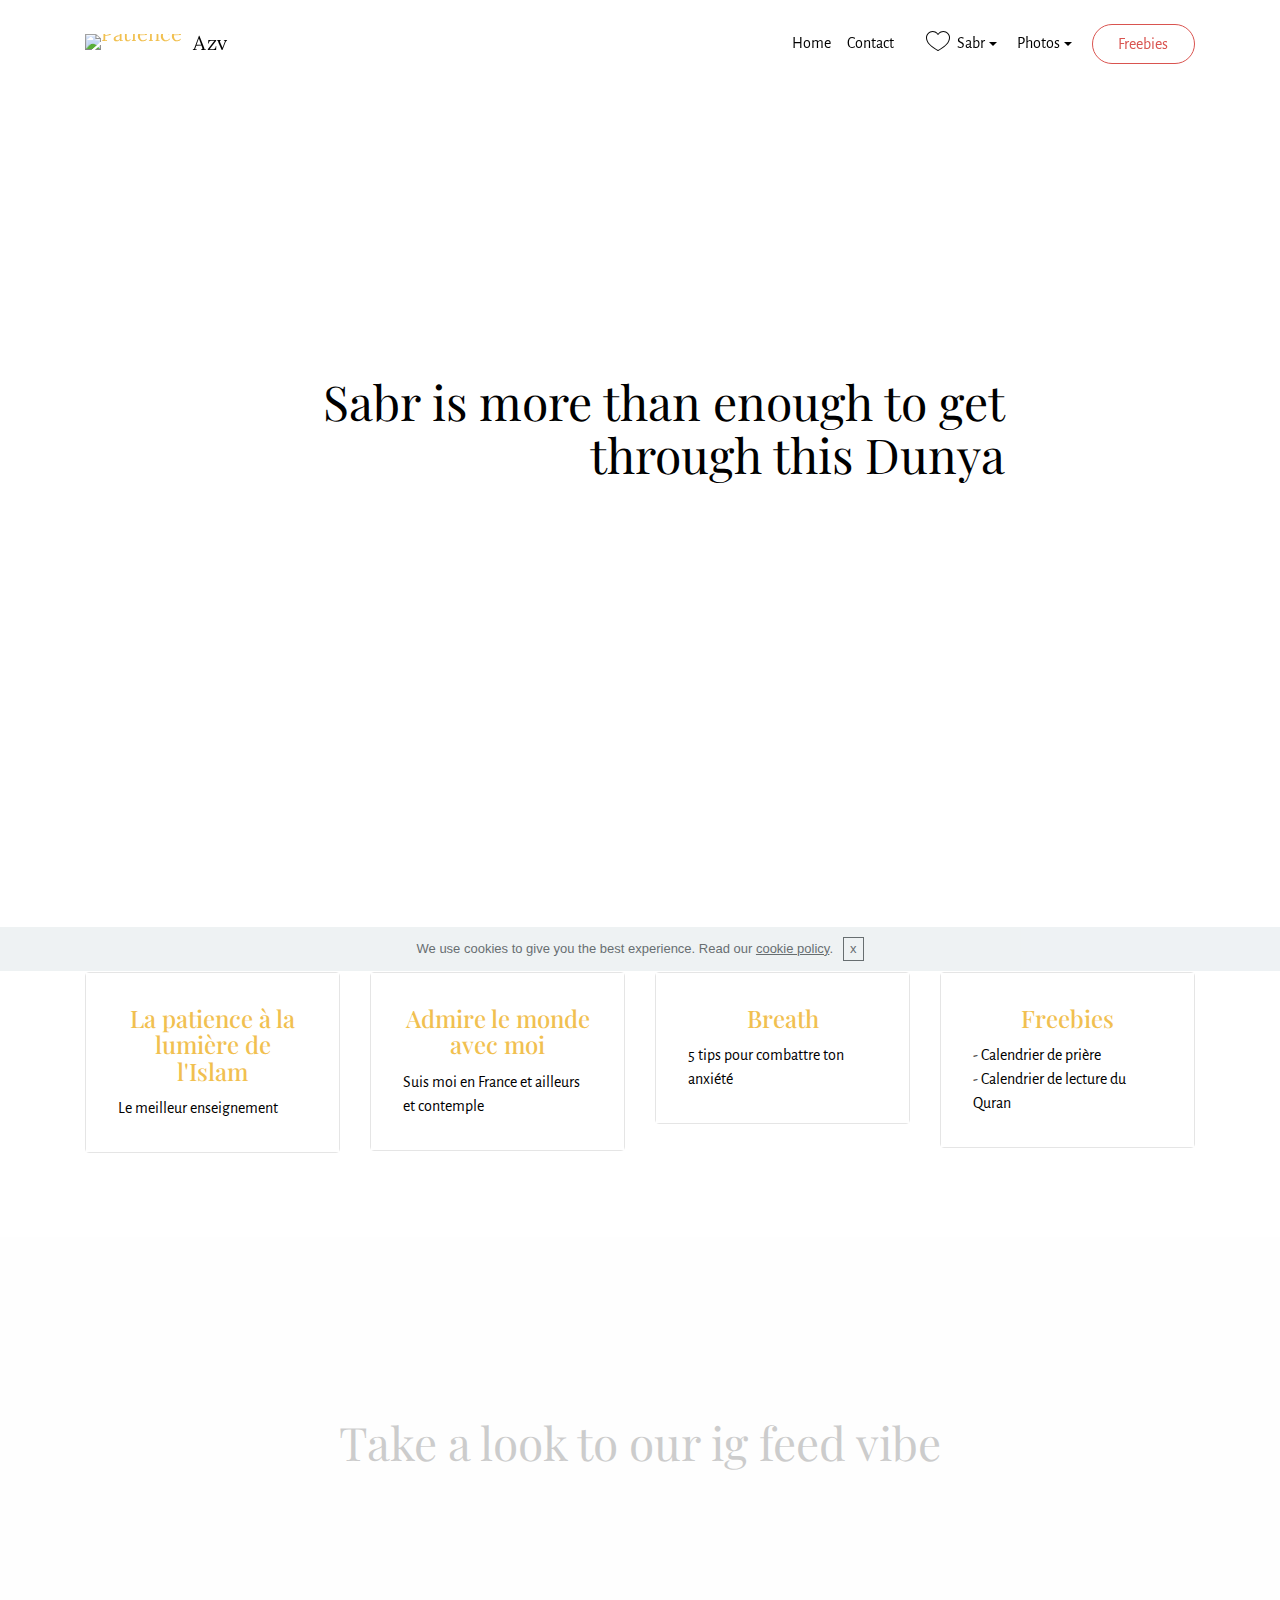
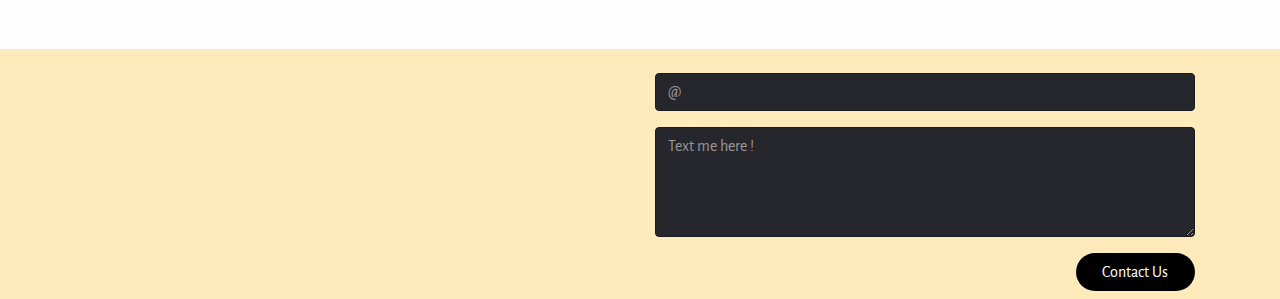
==== commit b31015ad: "create github pages" ====
--- a/index.html
+++ b/index.html
@@ -26,6 +26,20 @@
   
 </head>
 <body>
+
+<!-- Google Analytics -->
+<!-- Global site tag (gtag.js) - Google Analytics -->
+<script async src="https://www.googletagmanager.com/gtag/js?id=UA-138250397-1"></script>
+<script>
+  window.dataLayer = window.dataLayer || [];
+  function gtag(){dataLayer.push(arguments);}
+  gtag('js', new Date());
+
+  gtag('config', 'UA-138250397-1');
+</script>
+<!-- /Google Analytics -->
+
+
   <section id="dropdown-menu-1d" data-rv-view="0">
 
     <nav class="navbar navbar-dropdown transparent navbar-fixed-top bg-color">
@@ -132,7 +146,7 @@
             <div class="col-xs-12 col-md-6" data-form-type="formoid">
                 <div data-form-alert="true"><div hidden="" data-form-alert-success="true">Thanks guys !</div></div>
                 <form action="https://mobirise.com/" method="post" data-form-title="MESSAGE">
-                    <input type="hidden" value="liYkKkmPXoSe45EIgPayhD2ptLoiFRHOSjGR/8s+wASW4CvaYGzMm7VzmRflT7pzhmy2KMfcDWHfheKufHpAK67StiUDo1gWzpwzQFe5rUxRvrKaMI/DrkIcIG9L8Z79" data-form-email="true">
+                    <input type="hidden" value="c3JU4QB2k05CRYnQzRBG3ha5NNglvBWzUOVSXteSrV90Th2x8YVP8O/Ng1pYMbEQr5TP8tLjg4aW2wxZ5MXsn9Jfk6PaCbNtGuS1JbDF9erlboheSwVEzGsq2syEQ3vq" data-form-email="true">
                     
                     <div class="form-group">
                         <input type="email" class="form-control input-sm input-inverse" name="email" required="" placeholder="@" data-form-field="Email">
